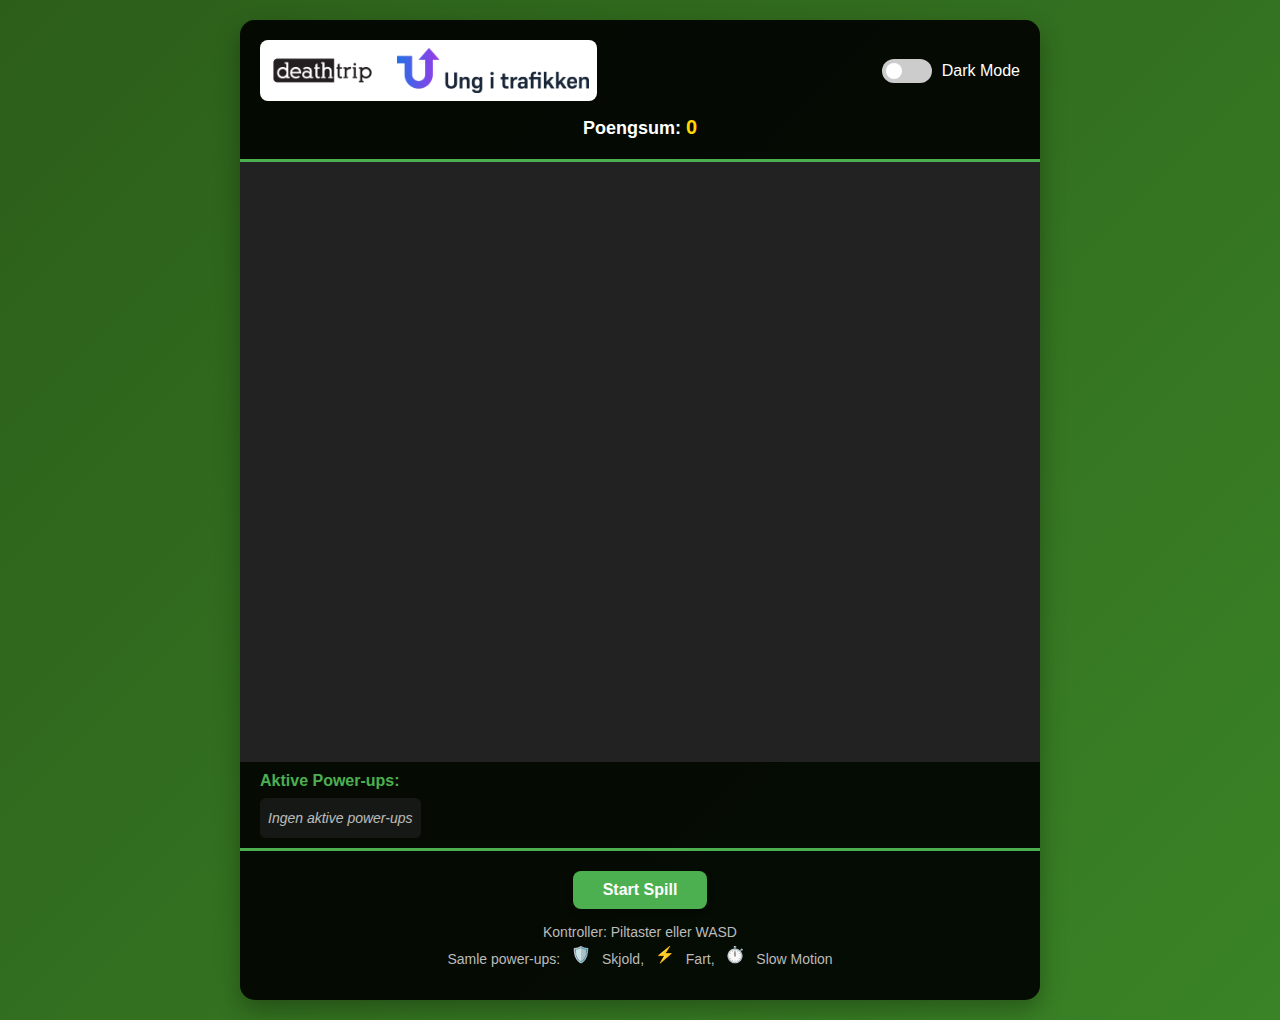
==== index.html @ 77422d29 "Sure! Pl" ====
<!DOCTYPE html>
<html lang="en">

<head>
    <meta charset="UTF-8" />
    <meta name="viewport" content="width=device-width, initial-scale=1.0" />
    <title>Sparkesykkel Spill</title>
    <link rel="stylesheet" href="styles.css" />
</head>

<body>
    <div class="game-container">
        <div class="game-header" role="banner">
            <div class="top-bar">
                <div class="logos">
                    <img src="deathtrip.png" alt="Deathtrip Logo" class="logo deathtrip-logo">
                    <img src="Ung i trafikken.png" alt="Ung i trafikken Logo" class="logo uit-logo">
                </div>
                <div class="theme-toggle">
                    <label class="switch" for="darkModeToggle">
                        <input type="checkbox" id="darkModeToggle" aria-label="Toggle dark mode">
                        <span class="slider round"></span>
                    </label>
                    <span id="theme-label">Dark Mode</span>
                </div>
            </div>
            <p class="score-display">Poengsum: <span id="score">0</span></p>
        </div>

        <canvas id="gameCanvas" aria-label="Sparkesykkel Spill" role="img"></canvas>

        <div class="active-powerups" role="status" aria-live="polite">
            <div class="powerup-info">
                <h3>Aktive Power-ups:</h3>
                <div id="powerupContainer"></div>
            </div>
        </div>

        <div class="game-controls">
            <button id="startBtn" aria-label="Start spill">Start Spill</button>
            <button id="restartBtn" style="display: none;" aria-label="Spill igjen">Spill Igjen</button>

            <div class="controls-help">
                <p>Kontroller: Piltaster eller WASD</p>
                <p>
                    Samle power-ups:
                    <span class="powerup-icon" aria-hidden="true">🛡️</span> <span>Skjold</span>,
                    <span class="powerup-icon" aria-hidden="true">⚡</span> <span>Fart</span>,
                    <span class="powerup-icon" aria-hidden="true">⏱️</span> <span>Slow Motion</span>
                </p>
            </div>
        </div>
    </div>

    <script src="game.js"></script>
    <script>
        // Dark mode functionality
        const darkModeToggle = document.getElementById('darkModeToggle');
        const themeLabel = document.getElementById('theme-label');
        
        // Check for saved user preference
        if (localStorage.getItem('darkMode') === 'enabled') {
            document.body.classList.add('dark-mode');
            darkModeToggle.checked = true;
        }
        
        darkModeToggle.addEventListener('change', () => {
            if (darkModeToggle.checked) {
                document.body.classList.add('dark-mode');
                localStorage.setItem('darkMode', 'enabled');
                themeLabel.textContent = 'Light Mode';
            } else {
                document.body.classList.remove('dark-mode');
                localStorage.setItem('darkMode', 'disabled');
                themeLabel.textContent = 'Dark Mode';
            }
        });
    </script>
</body>

</html>
---- styles.css ----
/* CSS Reset */
* {
    margin: 0;
    padding: 0;
    box-sizing: border-box;
}

:root {
    --primary-color: #4caf50;
    --primary-dark: #2e7d32;
    --background-light: linear-gradient(135deg, #2c5e1a, #3a8326);
    --background-dark: linear-gradient(135deg, #1a2e0f, #1f4214);
    --text-color: #fff;
    --game-bg: rgba(0, 0, 0, 0.8);
    --header-bg: rgba(0, 0, 0, 0.5);
    --logos-bg: rgba(0, 0, 0, 0.4);
    --canvas-bg: #222;
    --score-color: #ffd700;
    --error-color: #f44336;
}

.dark-mode {
    --background-light: linear-gradient(135deg, #121212, #1e1e1e);
    --game-bg: rgba(20, 20, 20, 0.9);
    --header-bg: rgba(10, 10, 10, 0.7);
    --logos-bg: rgba(30, 30, 30, 0.6);
    --canvas-bg: #111;
}

body {
    font-family: 'Segoe UI', Tahoma, Geneva, Verdana, sans-serif;
    background: var(--background-light);
    color: var(--text-color);
    min-height: 100vh;
    display: flex;
    justify-content: center;
    align-items: center;
    padding: 20px;
    transition: background 0.3s ease;
}

.game-container {
    width: 100%;
    max-width: 800px;
    background-color: var(--game-bg);
    border-radius: 15px;
    box-shadow: 0 10px 25px rgba(0, 0, 0, 0.3);
    overflow: hidden;
    position: relative;
    transition: background-color 0.3s ease;
}

.game-header {
    padding: 20px;
    background-color: var(--header-bg);
    text-align: center;
    position: relative;
    border-bottom: 3px solid var(--primary-color);
    transition: background-color 0.3s ease;
}

.top-bar {
    display: flex;
    justify-content: space-between;
    align-items: center;
    margin-bottom: 15px;
}

.logos {
    display: flex;
    justify-content: center;
    align-items: center;
    gap: 20px;
    padding: 8px;
    border-radius: 8px;
    background-color: white;
}

.logo {
    max-height: 50px;
    width: auto;
    object-fit: contain;
    display: block;
}

.deathtrip-logo {
    height: 35px;
}

.uit-logo {
    height: 45px;
}

.score-display {
    font-size: 18px;
    font-weight: bold;
    color: var(--text-color);
}

#score {
    color: var(--score-color);
    font-size: 20px;
}

/* Dark Mode Toggle */
.theme-toggle {
    display: flex;
    align-items: center;
    gap: 10px;
}

.switch {
    position: relative;
    display: inline-block;
    width: 50px;
    height: 24px;
}

.switch input {
    opacity: 0;
    width: 0;
    height: 0;
}

.slider {
    position: absolute;
    cursor: pointer;
    top: 0;
    left: 0;
    right: 0;
    bottom: 0;
    background-color: #ccc;
    transition: .4s;
}

.slider:before {
    position: absolute;
    content: "";
    height: 16px;
    width: 16px;
    left: 4px;
    bottom: 4px;
    background-color: white;
    transition: .4s;
}

input:checked + .slider {
    background-color: var(--primary-color);
}

input:focus + .slider {
    box-shadow: 0 0 1px var(--primary-color);
}

input:checked + .slider:before {
    transform: translateX(26px);
}

.slider.round {
    border-radius: 34px;
}

.slider.round:before {
    border-radius: 50%;
}

canvas {
    display: block;
    background-color: var(--canvas-bg);
    width: 100%;
    height: 600px;
    image-rendering: crisp-edges;
    transition: background-color 0.3s ease;
}

.active-powerups {
    padding: 10px 20px;
    background-color: var(--header-bg);
    transition: background-color 0.3s ease;
}

.powerup-info h3 {
    font-size: 16px;
    margin-bottom: 5px;
    color: var(--primary-color);
}

#powerupContainer {
    display: flex;
    gap: 10px;
    min-height: 40px;
    flex-wrap: wrap;
}

.powerup-item {
    display: flex;
    align-items: center;
    background-color: rgba(255, 255, 255, 0.1);
    padding: 5px 10px;
    border-radius: 5px;
    font-size: 14px;
}

.powerup-icon {
    font-size: 18px;
    margin-right: 5px;
}

.game-controls {
    padding: 20px;
    text-align: center;
    background-color: var(--header-bg);
    border-top: 3px solid var(--primary-color);
    transition: background-color 0.3s ease;
}

button {
    background-color: var(--primary-color);
    color: white;
    border: none;
    padding: 10px 30px;
    font-size: 16px;
    font-weight: bold;
    border-radius: 8px;
    cursor: pointer;
    margin: 0 10px;
    transition: background-color 0.3s, transform 0.2s;
    box-shadow: 0 4px 6px rgba(0, 0, 0, 0.3);
}

button:hover {
    background-color: var(--primary-dark);
    transform: translateY(-2px);
}

button:active {
    transform: translateY(1px);
}

button:focus-visible {
    outline: 3px solid #fff;
    outline-offset: 2px;
}

.controls-help {
    margin-top: 15px;
    font-size: 14px;
    color: #bbb;
}

.controls-help p {
    margin: 5px 0;
}

.controls-help .powerup-icon {
    display: inline-block;
    vertical-align: middle;
    margin: 0 2px;
}

.game-over {
    position: absolute;
    top: 50%;
    left: 50%;
    transform: translate(-50%, -50%);
    background-color: rgba(0, 0, 0, 0.8);
    padding: 30px;
    border-radius: 10px;
    text-align: center;
    border: 3px solid var(--error-color);
    box-shadow: 0 0 30px rgba(255, 0, 0, 0.5);
    z-index: 10;
    width: 80%;
    max-width: 400px;
}

.game-over h2 {
    color: var(--error-color);
    font-size: 28px;
    margin-bottom: 15px;
    text-shadow: 0 0 10px rgba(255, 0, 0, 0.7);
}

.game-over p {
    margin: 10px 0;
    font-size: 18px;
}

.safety-tip {
    padding: 10px;
    background-color: rgba(76, 175, 80, 0.2);
    border-left: 4px solid var(--primary-color);
    font-style: italic;
    margin-top: 20px;
    text-align: left;
}

/* Power-up display */
.game-options-container .powerup-section {
    background-color: rgba(0, 0, 0, 0.2);
    border-radius: 10px;
    padding: 10px;
    margin-top: 15px;
}

.game-options-container .powerup-section h3 {
    margin-top: 0;
    color: white;
    text-shadow: 1px 1px 3px rgba(0, 0, 0, 0.5);
}

.powerup-container {
    margin-top: 8px;
    display: flex;
    flex-direction: column;
    gap: 8px;
    max-height: 150px;
    overflow-y: auto;
}

.powerup-item {
    display: flex;
    align-items: center;
    padding: 6px 8px;
    background: rgba(30, 30, 30, 0.7);
    border-radius: 6px;
    color: white;
    font-size: 14px;
}

.powerup-icon {
    display: flex;
    justify-content: center;
    align-items: center;
    width: 30px;
    height: 30px;
    border-radius: 50%;
    margin-right: 10px;
    font-size: 16px;
}

.powerup-empty {
    font-style: italic;
    opacity: 0.7;
}

.powerup-info {
    flex: 1;
    display: flex;
    flex-direction: column;
    gap: 3px;
}

.powerup-bar {
    height: 5px;
    width: 100%;
    background-color: rgba(255, 255, 255, 0.2);
    border-radius: 3px;
    overflow: hidden;
}

.powerup-progress {
    height: 100%;
    border-radius: 3px;
    transition: width 0.3s ease;
}

.powerup-time {
    font-size: 11px;
    opacity: 0.8;
    text-align: right;
}

/* Animation for collecting power-ups */
@keyframes powerupCollected {
    0% {
        transform: scale(1);
        opacity: 0.6;
    }

    50% {
        transform: scale(1.5);
        opacity: 0.8;
    }

    100% {
        transform: scale(1);
        opacity: 0;
    }
}

.powerup-collected {
    position: fixed;
    top: 0;
    left: 0;
    width: 100%;
    height: 100%;
    pointer-events: none;
    z-index: 10;
    animation: powerupCollected 0.5s ease;
}

.toggle-label {
    margin-right: 10px;
}

.toggle-hint {
    display: block;
    margin-top: 5px;
    color: #777;
    font-size: 0.8em;
}

/* Media Queries for Responsive Design */
@media (max-width: 768px) {
    canvas {
        height: 450px;
    }

    button {
        padding: 8px 20px;
        font-size: 14px;
    }
    
    .top-bar {
        flex-direction: column;
        gap: 15px;
    }
    
    .logos {
        width: 100%;
    }
    
    .theme-toggle {
        margin-top: 10px;
    }
}

@media (max-width: 480px) {
    canvas {
        height: 350px;
    }
    
    .game-container {
        border-radius: 10px;
    }
    
    .game-header, .game-controls {
        padding: 15px 10px;
    }
    
    button {
        padding: 6px 15px;
        font-size: 13px;
        margin: 0 5px;
    }
    
    .deathtrip-logo {
        height: 30px;
    }
    
    .uit-logo {
        height: 40px;
    }
}
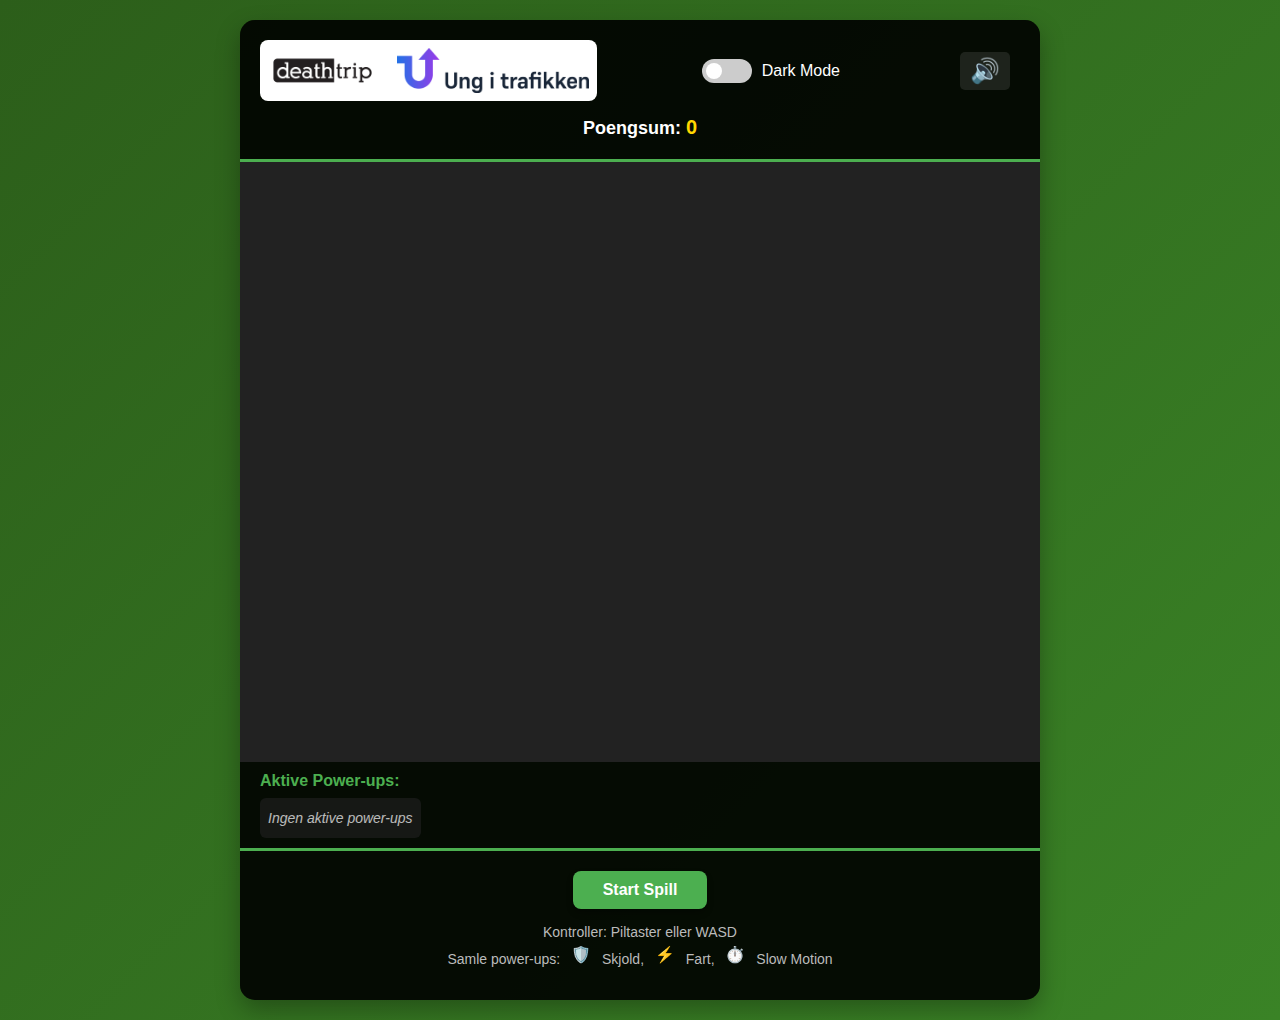
==== commit 5732a490: "Add sound toggle feature and enhance drunk driving mechanics" ====
--- a/index.html
+++ b/index.html
@@ -23,6 +23,7 @@
                     </label>
                     <span id="theme-label">Dark Mode</span>
                 </div>
+                <button id="soundToggle" aria-label="Toggle sound" class="sound-toggle">🔊</button>
             </div>
             <p class="score-display">Poengsum: <span id="score">0</span></p>
         </div>
--- a/styles.css
+++ b/styles.css
@@ -462,4 +462,27 @@
     .uit-logo {
         height: 40px;
     }
+}
+
+.sound-toggle {
+    background: none;
+    border: none;
+    font-size: 24px;
+    cursor: pointer;
+    margin-left: 15px;
+    padding: 5px 10px;
+    border-radius: 5px;
+    background-color: rgba(255, 255, 255, 0.1);
+    transition: background-color 0.3s;
+    box-shadow: none;
+}
+
+.sound-toggle:hover {
+    background-color: rgba(255, 255, 255, 0.2);
+    transform: none;
+}
+
+.sound-toggle:active {
+    background-color: rgba(255, 255, 255, 0.3);
+    transform: none;
 }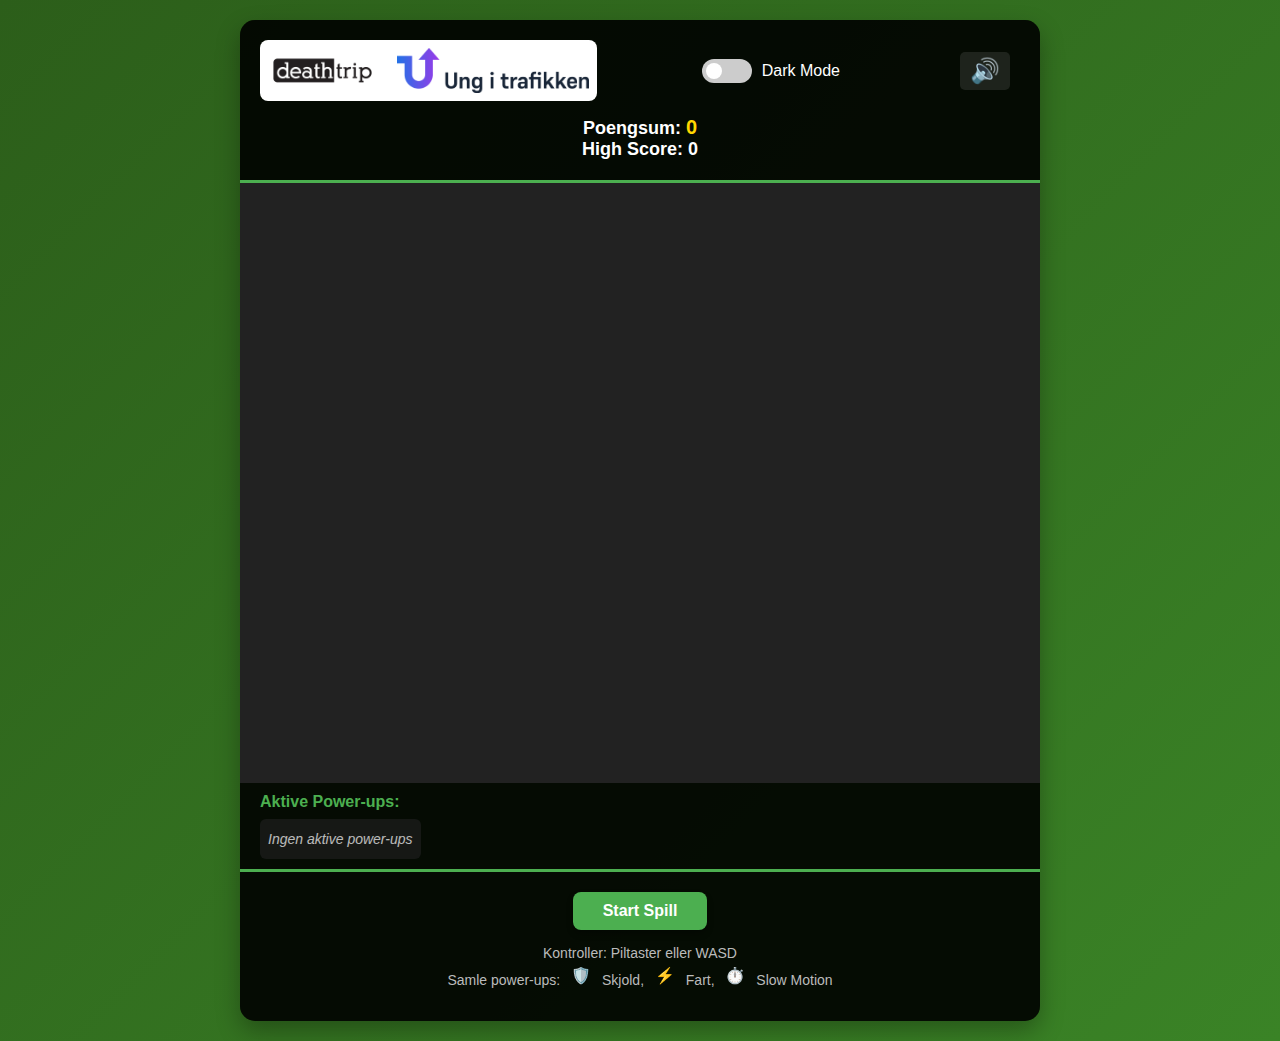
==== commit 0073d317: "Enhance gameplay with high score tracking and dynamic obstacle adjustments" ====
--- a/index.html
+++ b/index.html
@@ -26,6 +26,7 @@
                 <button id="soundToggle" aria-label="Toggle sound" class="sound-toggle">🔊</button>
             </div>
             <p class="score-display">Poengsum: <span id="score">0</span></p>
+            <p class="score-display">High Score: <span id="highScore">0</span></p>
         </div>
 
         <canvas id="gameCanvas" aria-label="Sparkesykkel Spill" role="img"></canvas>
--- a/styles.css
+++ b/styles.css
@@ -485,4 +485,24 @@
 .sound-toggle:active {
     background-color: rgba(255, 255, 255, 0.3);
     transform: none;
+}
+
+.new-high-score {
+    color: gold;
+    font-size: 1.4em;
+    font-weight: bold;
+    text-shadow: 0 0 5px rgba(255, 215, 0, 0.7), 0 0 10px rgba(255, 215, 0, 0.5);
+    animation: pulse 1s infinite alternate;
+    margin: 10px 0;
+}
+
+@keyframes pulse {
+    from {
+        transform: scale(1);
+        opacity: 0.8;
+    }
+    to {
+        transform: scale(1.1);
+        opacity: 1;
+    }
 }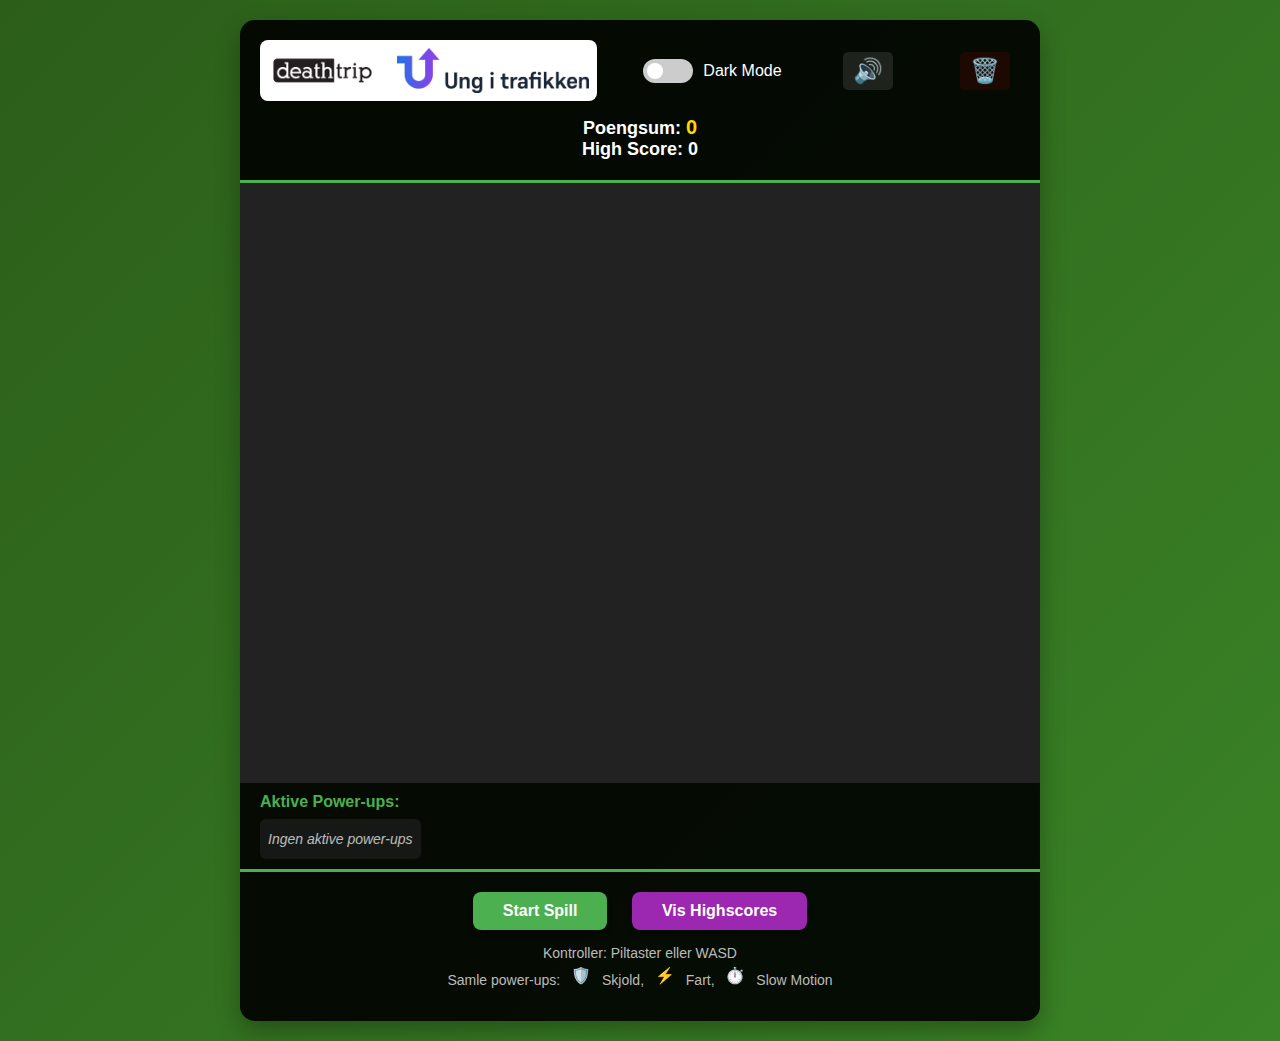
==== commit ed0538e1: "Enhance game features with high score management and data clearing functionality" ====
--- a/index.html
+++ b/index.html
@@ -24,6 +24,7 @@
                     <span id="theme-label">Dark Mode</span>
                 </div>
                 <button id="soundToggle" aria-label="Toggle sound" class="sound-toggle">🔊</button>
+                <button id="clearDataBtn" aria-label="Slett all lagret data" class="clear-data-btn">🗑️</button>
             </div>
             <p class="score-display">Poengsum: <span id="score">0</span></p>
             <p class="score-display">High Score: <span id="highScore">0</span></p>
@@ -41,6 +42,7 @@
         <div class="game-controls">
             <button id="startBtn" aria-label="Start spill">Start Spill</button>
             <button id="restartBtn" style="display: none;" aria-label="Spill igjen">Spill Igjen</button>
+            <button id="highscoreBtn" aria-label="Vis highscores">Vis Highscores</button>
 
             <div class="controls-help">
                 <p>Kontroller: Piltaster eller WASD</p>
--- a/styles.css
+++ b/styles.css
@@ -487,6 +487,30 @@
     transform: none;
 }
 
+.clear-data-btn {
+    background: none;
+    border: none;
+    font-size: 24px;
+    cursor: pointer;
+    margin-left: 10px;
+    padding: 5px 10px;
+    border-radius: 5px;
+    background-color: rgba(255, 0, 0, 0.1);
+    transition: background-color 0.3s;
+    box-shadow: none;
+    color: #fff;
+}
+
+.clear-data-btn:hover {
+    background-color: rgba(255, 0, 0, 0.3);
+    transform: none;
+}
+
+.clear-data-btn:active {
+    background-color: rgba(255, 0, 0, 0.5);
+    transform: none;
+}
+
 .new-high-score {
     color: gold;
     font-size: 1.4em;
@@ -505,4 +529,475 @@
         transform: scale(1.1);
         opacity: 1;
     }
+}
+
+.name-input-container {
+  margin: 20px 0;
+  padding: 15px;
+  background-color: rgba(0, 0, 0, 0.3);
+  border-radius: 8px;
+  text-align: center;
+}
+
+.name-input-container label {
+  display: block;
+  margin-bottom: 10px;
+  font-weight: bold;
+  color: #fff;
+}
+
+.name-input-container input, 
+.name-input-container textarea {
+  width: 80%;
+  padding: 10px;
+  border: 2px solid var(--primary-color);
+  border-radius: 5px;
+  background-color: rgba(255, 255, 255, 0.95);
+  color: #000;
+  margin-bottom: 10px;
+  font-size: 16px;
+  box-shadow: 0 0 10px rgba(0, 0, 0, 0.3);
+}
+
+.name-input-container textarea {
+  min-height: 60px;
+  max-height: 150px;
+  resize: vertical;
+  overflow-y: auto;
+  font-family: inherit;
+  line-height: 1.4;
+}
+
+.name-input-container input:focus,
+.name-input-container textarea:focus {
+  outline: none;
+  border-color: #FFC107;
+  box-shadow: 0 0 15px rgba(255, 193, 7, 0.5);
+}
+
+.submit-name-btn {
+  display: block;
+  margin: 10px auto;
+  padding: 10px 20px;
+  background-color: var(--primary-color);
+  color: white;
+  border: none;
+  border-radius: 5px;
+  cursor: pointer;
+  font-size: 16px;
+  font-weight: bold;
+  transition: background-color 0.2s;
+}
+
+.submit-name-btn:hover {
+  background-color: var(--primary-dark);
+}
+
+.highscore-list {
+  margin: 20px 0;
+  padding: 15px;
+  background-color: rgba(0, 0, 0, 0.3);
+  border-radius: 8px;
+  text-align: center;
+  width: 100%;
+}
+
+.highscore-list h3 {
+  margin-top: 0;
+  margin-bottom: 15px;
+  color: var(--score-color);
+  font-size: 24px;
+  text-shadow: 0 0 5px rgba(255, 215, 0, 0.5);
+}
+
+.highscore-list ol {
+  text-align: left;
+  padding-left: 20px;
+  margin: 10px auto;
+  max-width: 300px;
+}
+
+.highscore-list li {
+  padding: 5px 0;
+  color: #fff;
+  font-size: 16px;
+}
+
+.highscore-list li:nth-child(1) {
+  color: gold;
+  font-weight: bold;
+  font-size: 18px;
+}
+
+.highscore-list li:nth-child(2) {
+  color: silver;
+  font-weight: bold;
+}
+
+.highscore-list li:nth-child(3) {
+  color: #cd7f32; /* Bronze */
+  font-weight: bold;
+}
+
+/* Highscore modal */
+.highscore-modal {
+  position: fixed;
+  top: 50%;
+  left: 50%;
+  transform: translate(-50%, -50%);
+  background-color: rgba(0, 0, 0, 0.8);
+  padding: 30px;
+  border-radius: 10px;
+  border: 2px solid var(--primary-color);
+  max-width: 550px;
+  width: 90%;
+  height: auto;
+  min-height: 500px;
+  z-index: 1000;
+  box-shadow: 0 0 20px rgba(0, 0, 0, 0.5);
+}
+
+.close-highscore-btn {
+  position: absolute;
+  top: 10px;
+  right: 10px;
+  background-color: transparent;
+  border: none;
+  color: white;
+  font-size: 24px;
+  cursor: pointer;
+  width: 30px;
+  height: 30px;
+  display: flex;
+  align-items: center;
+  justify-content: center;
+  border-radius: 50%;
+}
+
+.close-highscore-btn:hover {
+  background-color: rgba(255, 255, 255, 0.1);
+}
+
+/* Justering for highscore-knappen */
+#highscoreBtn {
+  margin-left: 10px;
+  background-color: #9c27b0; /* Lilla farge for å skille den ut */
+}
+
+#highscoreBtn:hover {
+  background-color: #7b1fa2;
+}
+
+/* Styling for tabellaktig highscore-visning */
+.highscore-header {
+  display: grid;
+  grid-template-columns: 80px 1fr 100px;
+  margin-bottom: 10px;
+  padding: 10px 15px;
+  background-color: rgba(0, 0, 0, 0.4);
+  border-radius: 5px;
+  font-weight: bold;
+  color: #FFD700;
+  font-size: 18px;
+}
+
+.highscore-table {
+  max-height: 350px;
+  overflow-y: auto;
+  margin: 0 auto;
+  width: 100%;
+  scrollbar-width: thin;
+  scrollbar-color: var(--primary-color) rgba(0, 0, 0, 0.2);
+}
+
+.highscore-table::-webkit-scrollbar {
+  width: 8px;
+}
+
+.highscore-table::-webkit-scrollbar-track {
+  background: rgba(0, 0, 0, 0.2);
+  border-radius: 4px;
+}
+
+.highscore-table::-webkit-scrollbar-thumb {
+  background-color: var(--primary-color);
+  border-radius: 4px;
+}
+
+.highscore-row {
+  display: grid;
+  grid-template-columns: 80px 1fr 100px;
+  padding: 10px 15px;
+  margin-bottom: 5px;
+  background-color: rgba(255, 255, 255, 0.1);
+  border-radius: 5px;
+  transition: background-color 0.2s;
+  font-size: 16px;
+}
+
+.highscore-row:hover {
+  background-color: rgba(255, 255, 255, 0.2);
+}
+
+.rank-cell {
+  font-weight: bold;
+  text-align: left;
+}
+
+.name-cell {
+  text-align: left;
+  white-space: nowrap;
+  overflow: hidden;
+  text-overflow: ellipsis;
+  max-width: 300px;
+  padding-right: 15px;
+}
+
+.score-cell {
+  text-align: right;
+  font-weight: bold;
+}
+
+.rank-1 {
+  background-color: rgba(255, 215, 0, 0.3);
+  border-left: 3px solid gold;
+}
+
+.rank-2 {
+  background-color: rgba(192, 192, 192, 0.3);
+  border-left: 3px solid silver;
+}
+
+.rank-3 {
+  background-color: rgba(205, 127, 50, 0.3);
+  border-left: 3px solid #cd7f32;
+}
+
+.no-scores {
+  text-align: center;
+  padding: 20px;
+  font-style: italic;
+  color: rgba(255, 255, 255, 0.6);
+}
+
+.long-name {
+  position: relative;
+  cursor: help;
+}
+
+.long-name:hover {
+  overflow: visible;
+  z-index: 5;
+}
+
+.long-name:hover::after {
+  content: attr(title);
+  position: absolute;
+  left: 0;
+  top: 100%;
+  background-color: rgba(0, 0, 0, 0.85);
+  color: white;
+  padding: 5px 10px;
+  border-radius: 5px;
+  white-space: normal;
+  max-width: 300px;
+  word-wrap: break-word;
+  box-shadow: 0 3px 10px rgba(0, 0, 0, 0.4);
+  z-index: 10;
+}
+
+@media (max-width: 768px) {
+  .highscore-modal {
+    max-width: 450px;
+    min-height: 450px;
+    padding: 20px;
+  }
+  
+  .highscore-header, .highscore-row {
+    grid-template-columns: 70px 1fr 90px;
+    padding: 8px 12px;
+    font-size: 16px;
+  }
+  
+  .name-cell {
+    max-width: 200px;
+  }
+}
+
+.clickable-name {
+  cursor: pointer;
+  position: relative;
+  text-decoration: underline;
+  text-decoration-style: dotted;
+  text-decoration-color: rgba(255, 255, 255, 0.5);
+}
+
+.clickable-name:hover {
+  color: #ffd700;
+  background-color: rgba(255, 255, 255, 0.1);
+  border-radius: 3px;
+}
+
+.name-popup {
+  position: absolute;
+  background-color: rgba(30, 30, 30, 0.95);
+  color: white;
+  padding: 10px 15px;
+  border-radius: 5px;
+  border: 1px solid var(--primary-color);
+  box-shadow: 0 4px 12px rgba(0, 0, 0, 0.6);
+  font-size: 16px;
+  max-width: 400px;
+  word-wrap: break-word;
+  z-index: 2000;
+  animation: fadeIn 0.2s ease-out;
+}
+
+.popup-close-btn {
+  position: absolute;
+  top: 2px;
+  right: 2px;
+  background-color: transparent;
+  color: white;
+  border: none;
+  font-size: 18px;
+  line-height: 1;
+  padding: 2px 6px;
+  cursor: pointer;
+  margin: 0;
+  border-radius: 50%;
+  box-shadow: none;
+  display: flex;
+  align-items: center;
+  justify-content: center;
+  transition: background-color 0.2s;
+}
+
+.popup-close-btn:hover {
+  background-color: rgba(255, 255, 255, 0.2);
+  transform: none;
+}
+
+.popup-content {
+  padding-right: 20px;
+  padding-top: 5px;
+}
+
+@keyframes fadeIn {
+  from {
+    opacity: 0;
+    transform: translateY(-10px);
+  }
+  to {
+    opacity: 1;
+    transform: translateY(0);
+  }
+}
+
+.score-confirmation {
+  margin: 20px auto;
+  padding: 15px;
+  background-color: rgba(0, 0, 0, 0.6);
+  border-radius: 8px;
+  font-size: 24px;
+  font-weight: bold;
+  text-align: center;
+  animation: bounceIn 0.8s ease;
+  box-shadow: 0 0 20px rgba(0, 0, 0, 0.5);
+  max-width: 400px;
+}
+
+.gold-rank {
+  color: gold;
+  background-color: rgba(255, 215, 0, 0.2);
+  border: 2px solid gold;
+  text-shadow: 0 0 10px rgba(255, 215, 0, 0.7);
+}
+
+.silver-rank {
+  color: silver;
+  background-color: rgba(192, 192, 192, 0.2);
+  border: 2px solid silver;
+  text-shadow: 0 0 10px rgba(192, 192, 192, 0.7);
+}
+
+.bronze-rank {
+  color: #cd7f32;
+  background-color: rgba(205, 127, 50, 0.2);
+  border: 2px solid #cd7f32;
+  text-shadow: 0 0 10px rgba(205, 127, 50, 0.7);
+}
+
+@keyframes bounceIn {
+  0% {
+    transform: scale(0.3);
+    opacity: 0;
+  }
+  50% {
+    transform: scale(1.1);
+    opacity: 1;
+  }
+  70% {
+    transform: scale(0.95);
+  }
+  100% {
+    transform: scale(1);
+  }
+}
+
+.close-gameover-btn {
+  position: absolute;
+  top: 10px;
+  right: 10px;
+  background-color: rgba(255, 0, 0, 0.3);
+  color: white;
+  border: none;
+  font-size: 24px;
+  width: 30px;
+  height: 30px;
+  border-radius: 50%;
+  cursor: pointer;
+  display: flex;
+  align-items: center;
+  justify-content: center;
+  padding: 0;
+  margin: 0;
+  box-shadow: none;
+  transition: background-color 0.2s;
+  z-index: 20;
+}
+
+.close-gameover-btn:hover {
+  background-color: rgba(255, 0, 0, 0.6);
+  transform: none;
+}
+
+.close-gameover-btn:active {
+  background-color: rgba(255, 0, 0, 0.8);
+  transform: none;
+}
+
+.highscore-wrapper {
+  position: relative;
+  margin: 15px 0;
+  width: 100%;
+}
+
+/* Behold bare stilen for lukkeknappen i highscore-modal */
+.highscore-modal .close-highscore-btn {
+  position: absolute;
+  top: 10px;
+  right: 10px;
+  background-color: transparent;
+  border: none;
+  color: white;
+  font-size: 24px;
+  cursor: pointer;
+  width: 30px;
+  height: 30px;
+  display: flex;
+  align-items: center;
+  justify-content: center;
+  border-radius: 50%;
+  z-index: 25;
 }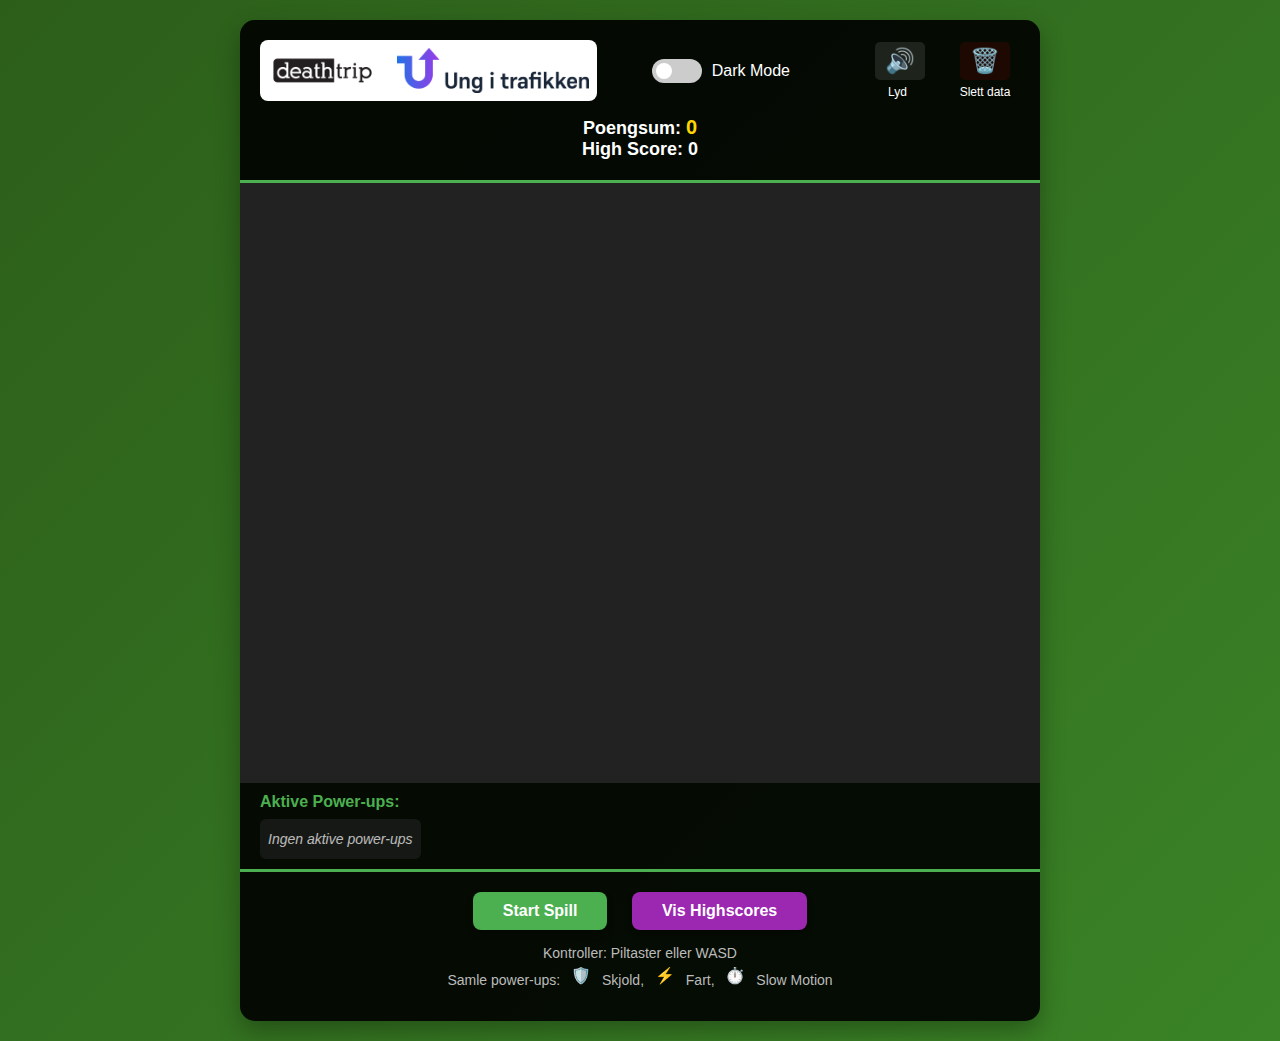
==== commit ce085127: "Refactor button layout and enhance UI for sound and data management" ====
--- a/index.html
+++ b/index.html
@@ -23,8 +23,16 @@
                     </label>
                     <span id="theme-label">Dark Mode</span>
                 </div>
-                <button id="soundToggle" aria-label="Toggle sound" class="sound-toggle">🔊</button>
-                <button id="clearDataBtn" aria-label="Slett all lagret data" class="clear-data-btn">🗑️</button>
+                <div class="button-container">
+                    <div class="button-wrapper">
+                        <button id="soundToggle" aria-label="Toggle sound" class="sound-toggle">🔊</button>
+                        <span class="button-label">Lyd</span>
+                    </div>
+                    <div class="button-wrapper">
+                        <button id="clearDataBtn" aria-label="Slett all lagret data" class="clear-data-btn">🗑️</button>
+                        <span class="button-label">Slett data</span>
+                    </div>
+                </div>
             </div>
             <p class="score-display">Poengsum: <span id="score">0</span></p>
             <p class="score-display">High Score: <span id="highScore">0</span></p>
--- a/styles.css
+++ b/styles.css
@@ -509,6 +509,26 @@
 .clear-data-btn:active {
     background-color: rgba(255, 0, 0, 0.5);
     transform: none;
+}
+
+.button-container {
+    display: flex;
+    gap: 15px;
+    margin-left: 15px;
+}
+
+.button-wrapper {
+    display: flex;
+    flex-direction: column;
+    align-items: center;
+    gap: 5px;
+}
+
+.button-label {
+    font-size: 12px;
+    color: #fff;
+    font-weight: 500;
+    text-shadow: 1px 1px 2px rgba(0, 0, 0, 0.5);
 }
 
 .new-high-score {
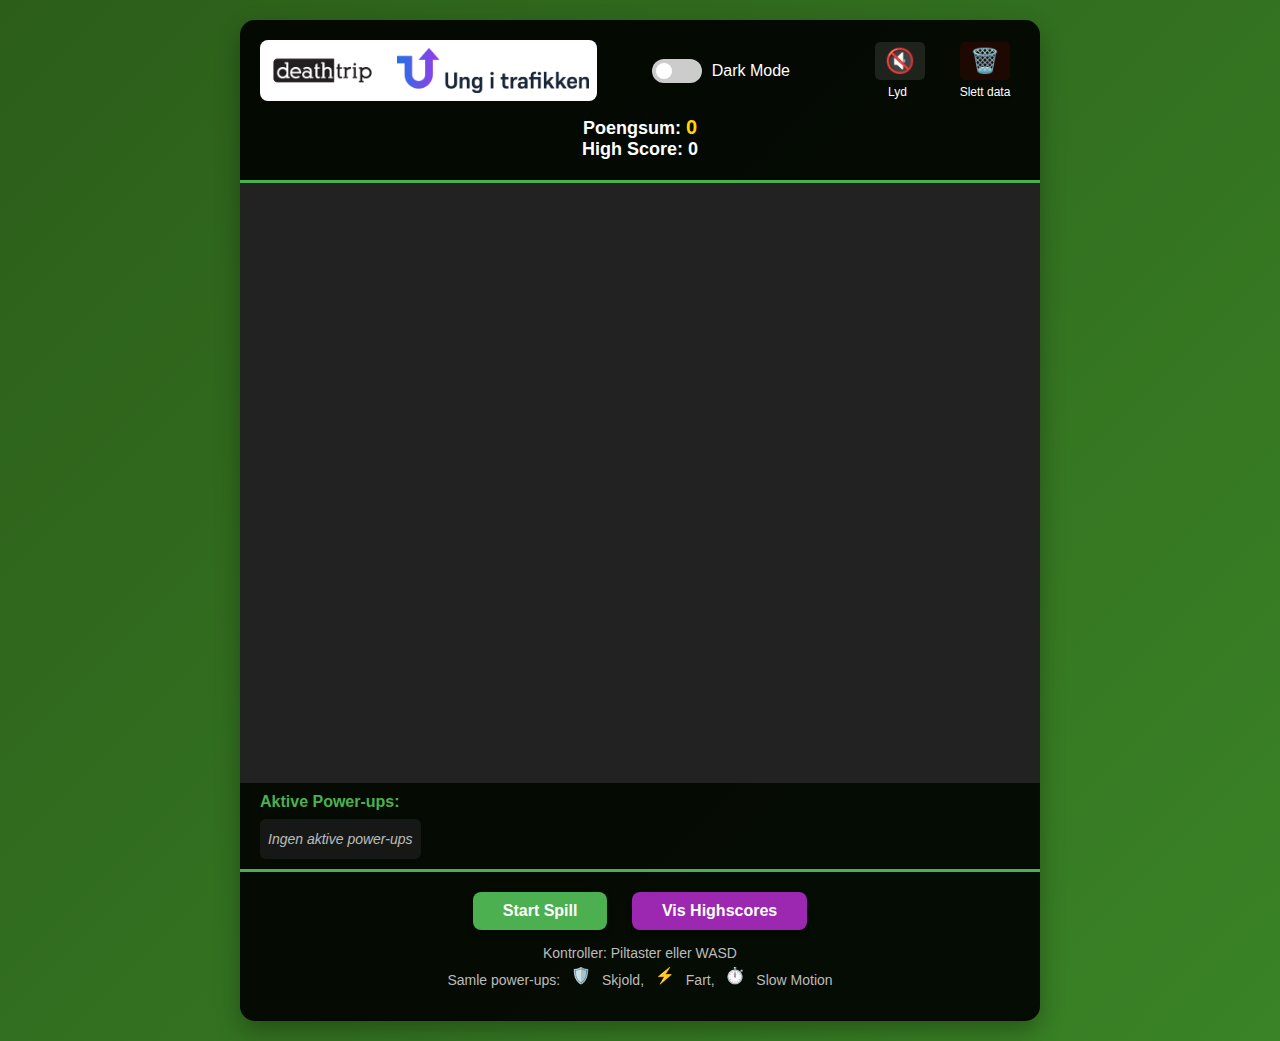
==== commit 568ec8a9: "Implement platform detection and optimization for enhanced gameplay experience" ====
--- a/index.html
+++ b/index.html
@@ -1,11 +1,15 @@
 <!DOCTYPE html>
-<html lang="en">
+<html lang="no">
 
 <head>
     <meta charset="UTF-8" />
-    <meta name="viewport" content="width=device-width, initial-scale=1.0" />
+    <meta name="viewport" content="width=device-width, initial-scale=1.0, maximum-scale=1.0, user-scalable=no" />
+    <meta http-equiv="X-UA-Compatible" content="IE=edge" />
+    <meta name="description" content="Et sparkesykkelspill for Ung i trafikken" />
     <title>Sparkesykkel Spill</title>
     <link rel="stylesheet" href="styles.css" />
+    <!-- Favicon -->
+    <link rel="icon" href="deathtrip.png" type="image/png">
 </head>
 
 <body>
--- a/styles.css
+++ b/styles.css
@@ -3,6 +3,8 @@
     margin: 0;
     padding: 0;
     box-sizing: border-box;
+    -webkit-font-smoothing: antialiased;
+    -moz-osx-font-smoothing: grayscale;
 }
 
 :root {
@@ -170,6 +172,10 @@
     width: 100%;
     height: 600px;
     image-rendering: crisp-edges;
+    image-rendering: -webkit-optimize-contrast; /* For Chrome/Safari */
+    image-rendering: -moz-crisp-edges; /* For Firefox */
+    image-rendering: -o-crisp-edges; /* For Opera */
+    image-rendering: pixelated; /* Future standard */
     transition: background-color 0.3s ease;
 }
 
@@ -372,33 +378,6 @@
 }
 
 /* Animation for collecting power-ups */
-@keyframes powerupCollected {
-    0% {
-        transform: scale(1);
-        opacity: 0.6;
-    }
-
-    50% {
-        transform: scale(1.5);
-        opacity: 0.8;
-    }
-
-    100% {
-        transform: scale(1);
-        opacity: 0;
-    }
-}
-
-.powerup-collected {
-    position: fixed;
-    top: 0;
-    left: 0;
-    width: 100%;
-    height: 100%;
-    pointer-events: none;
-    z-index: 10;
-    animation: powerupCollected 0.5s ease;
-}
 
 .toggle-label {
     margin-right: 10px;
@@ -414,12 +393,11 @@
 /* Media Queries for Responsive Design */
 @media (max-width: 768px) {
     canvas {
-        height: 450px;
-    }
-
+        height: 400px;
+    }
+    
     button {
-        padding: 8px 20px;
-        font-size: 14px;
+        padding: 8px 15px;
     }
     
     .top-bar {
@@ -428,11 +406,19 @@
     }
     
     .logos {
-        width: 100%;
+        order: 1;
     }
     
     .theme-toggle {
-        margin-top: 10px;
+        order: 3;
+    }
+    
+    .button-container {
+        order: 2;
+    }
+    
+    body {
+        touch-action: manipulation;
     }
 }
 
@@ -442,25 +428,45 @@
     }
     
     .game-container {
-        border-radius: 10px;
+        padding: 0;
     }
     
     .game-header, .game-controls {
-        padding: 15px 10px;
+        padding: 10px;
     }
     
     button {
-        padding: 6px 15px;
-        font-size: 13px;
-        margin: 0 5px;
+        padding: 8px 12px;
+        font-size: 14px;
     }
     
     .deathtrip-logo {
-        height: 30px;
+        height: 28px;
     }
     
     .uit-logo {
-        height: 40px;
+        height: 35px;
+    }
+}
+
+/* Tillegg for Windows-kompatibilitet */
+@media screen and (-ms-high-contrast: active), (-ms-high-contrast: none) {
+    /* Spesifikke stiler for Internet Explorer */
+    canvas {
+        width: 100%;
+        height: 600px;
+    }
+    
+    .game-container {
+        width: 100%;
+        max-width: 800px;
+    }
+}
+
+/* For Edge (Chromium) */
+@supports (-ms-ime-align:auto) {
+    canvas {
+        image-rendering: auto;
     }
 }
 
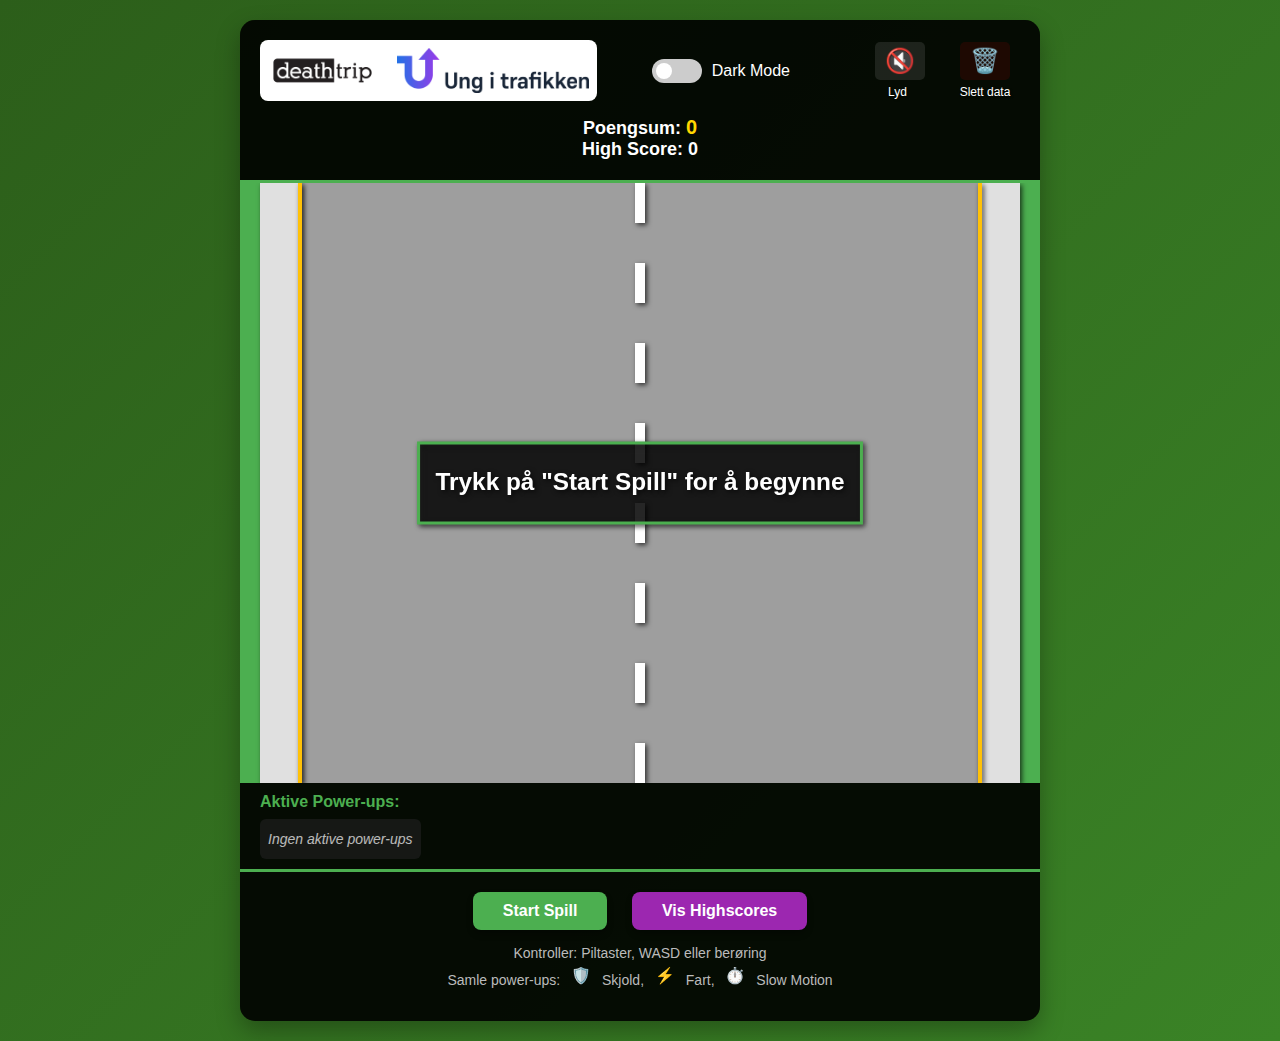
==== commit 3a825045: "Add touch controls for mobile devices and update HTML/CSS for responsiveness" ====
--- a/index.html
+++ b/index.html
@@ -6,6 +6,8 @@
     <meta name="viewport" content="width=device-width, initial-scale=1.0, maximum-scale=1.0, user-scalable=no" />
     <meta http-equiv="X-UA-Compatible" content="IE=edge" />
     <meta name="description" content="Et sparkesykkelspill for Ung i trafikken" />
+    <meta name="apple-mobile-web-app-capable" content="yes">
+    <meta name="mobile-web-app-capable" content="yes">
     <title>Sparkesykkel Spill</title>
     <link rel="stylesheet" href="styles.css" />
     <!-- Favicon -->
@@ -44,6 +46,14 @@
 
         <canvas id="gameCanvas" aria-label="Sparkesykkel Spill" role="img"></canvas>
 
+        <!-- Touch controls for mobile devices -->
+        <div class="touch-controls">
+            <div class="touch-button touch-up" id="touchUp">↑</div>
+            <div class="touch-button touch-down" id="touchDown">↓</div>
+            <div class="touch-button touch-left" id="touchLeft">←</div>
+            <div class="touch-button touch-right" id="touchRight">→</div>
+        </div>
+
         <div class="active-powerups" role="status" aria-live="polite">
             <div class="powerup-info">
                 <h3>Aktive Power-ups:</h3>
@@ -57,7 +67,7 @@
             <button id="highscoreBtn" aria-label="Vis highscores">Vis Highscores</button>
 
             <div class="controls-help">
-                <p>Kontroller: Piltaster eller WASD</p>
+                <p>Kontroller: Piltaster, WASD eller berøring</p>
                 <p>
                     Samle power-ups:
                     <span class="powerup-icon" aria-hidden="true">🛡️</span> <span>Skjold</span>,
--- a/styles.css
+++ b/styles.css
@@ -725,6 +725,9 @@
   font-weight: bold;
   color: #FFD700;
   font-size: 18px;
+  position: sticky;
+  top: 0;
+  z-index: 1;
 }
 
 .highscore-table {
@@ -734,6 +737,9 @@
   width: 100%;
   scrollbar-width: thin;
   scrollbar-color: var(--primary-color) rgba(0, 0, 0, 0.2);
+  border: 1px solid rgba(255, 255, 255, 0.1);
+  border-radius: 5px;
+  padding: 5px;
 }
 
 .highscore-table::-webkit-scrollbar {
@@ -759,6 +765,7 @@
   border-radius: 5px;
   transition: background-color 0.2s;
   font-size: 16px;
+  min-height: 45px;
 }
 
 .highscore-row:hover {
@@ -777,11 +784,13 @@
   text-overflow: ellipsis;
   max-width: 300px;
   padding-right: 15px;
+  line-height: 1.5;
 }
 
 .score-cell {
   text-align: right;
   font-weight: bold;
+  min-width: 90px;
 }
 
 .rank-1 {
@@ -840,13 +849,21 @@
   }
   
   .highscore-header, .highscore-row {
-    grid-template-columns: 70px 1fr 90px;
-    padding: 8px 12px;
-    font-size: 16px;
+    grid-template-columns: 60px 1fr 80px;
+    padding: 8px 10px;
+    font-size: 14px;
   }
   
   .name-cell {
-    max-width: 200px;
+    max-width: 180px;
+  }
+  
+  .score-cell {
+    min-width: 70px;
+  }
+  
+  .highscore-list h3 {
+    font-size: 20px;
   }
 }
 
@@ -1026,4 +1043,146 @@
   justify-content: center;
   border-radius: 50%;
   z-index: 25;
+}
+
+/* Styling for the save name container */
+.save-name-container {
+  display: flex;
+  align-items: center;
+  margin: 10px 0;
+  font-size: 15px;
+  color: #ccc;
+}
+
+.save-name-container input[type="checkbox"] {
+  width: 18px;
+  height: 18px;
+  margin-right: 8px;
+  cursor: pointer;
+}
+
+.save-name-container label {
+  cursor: pointer;
+}
+
+/* Name suggestions styling */
+.name-suggestions {
+  margin: 10px 0;
+  line-height: 1.5;
+  background-color: rgba(0, 0, 0, 0.2);
+  padding: 8px 12px;
+  border-radius: 5px;
+  border-left: 3px solid var(--primary-color);
+}
+
+.name-suggestion {
+  display: inline-block;
+  margin: 2px 5px;
+  transition: all 0.2s ease;
+}
+
+.name-suggestion:hover {
+  color: white !important;
+  transform: scale(1.05);
+  text-shadow: 0 0 5px rgba(255, 255, 255, 0.5);
+}
+
+/* Touch Controls for Mobile Devices */
+.touch-controls {
+  display: none;
+  position: absolute;
+  bottom: 20px;
+  left: 50%;
+  transform: translateX(-50%);
+  width: 180px;
+  height: 180px;
+  z-index: 100;
+}
+
+.touch-button {
+  position: absolute;
+  width: 60px;
+  height: 60px;
+  background-color: rgba(255, 255, 255, 0.3);
+  border: 2px solid rgba(255, 255, 255, 0.5);
+  border-radius: 50%;
+  display: flex;
+  align-items: center;
+  justify-content: center;
+  font-size: 24px;
+  color: white;
+  user-select: none;
+  -webkit-tap-highlight-color: transparent;
+  touch-action: manipulation;
+}
+
+.touch-button:active {
+  background-color: rgba(255, 255, 255, 0.5);
+  transform: scale(1.1);
+}
+
+.touch-up {
+  top: 0;
+  left: 60px;
+}
+
+.touch-down {
+  bottom: 0;
+  left: 60px;
+}
+
+.touch-left {
+  top: 60px;
+  left: 0;
+}
+
+.touch-right {
+  top: 60px;
+  right: 0;
+}
+
+/* Show touch controls only on touch devices */
+@media (pointer: coarse) {
+  .touch-controls {
+    display: block;
+  }
+  
+  /* Make some extra space at the bottom for the controls */
+  .game-controls {
+    margin-bottom: 200px;
+  }
+  
+  /* Adjust canvas height on mobile to avoid scrolling */
+  canvas {
+    height: 450px;
+  }
+}
+
+/* Responsive adjustments for very small screens */
+@media (max-width: 380px) {
+  .touch-controls {
+    width: 150px;
+    height: 150px;
+  }
+  
+  .touch-button {
+    width: 50px;
+    height: 50px;
+  }
+  
+  .touch-up {
+    left: 50px;
+  }
+  
+  .touch-down {
+    left: 50px;
+  }
+  
+  .touch-left {
+    top: 50px;
+  }
+  
+  .touch-right {
+    top: 50px;
+  }
 }